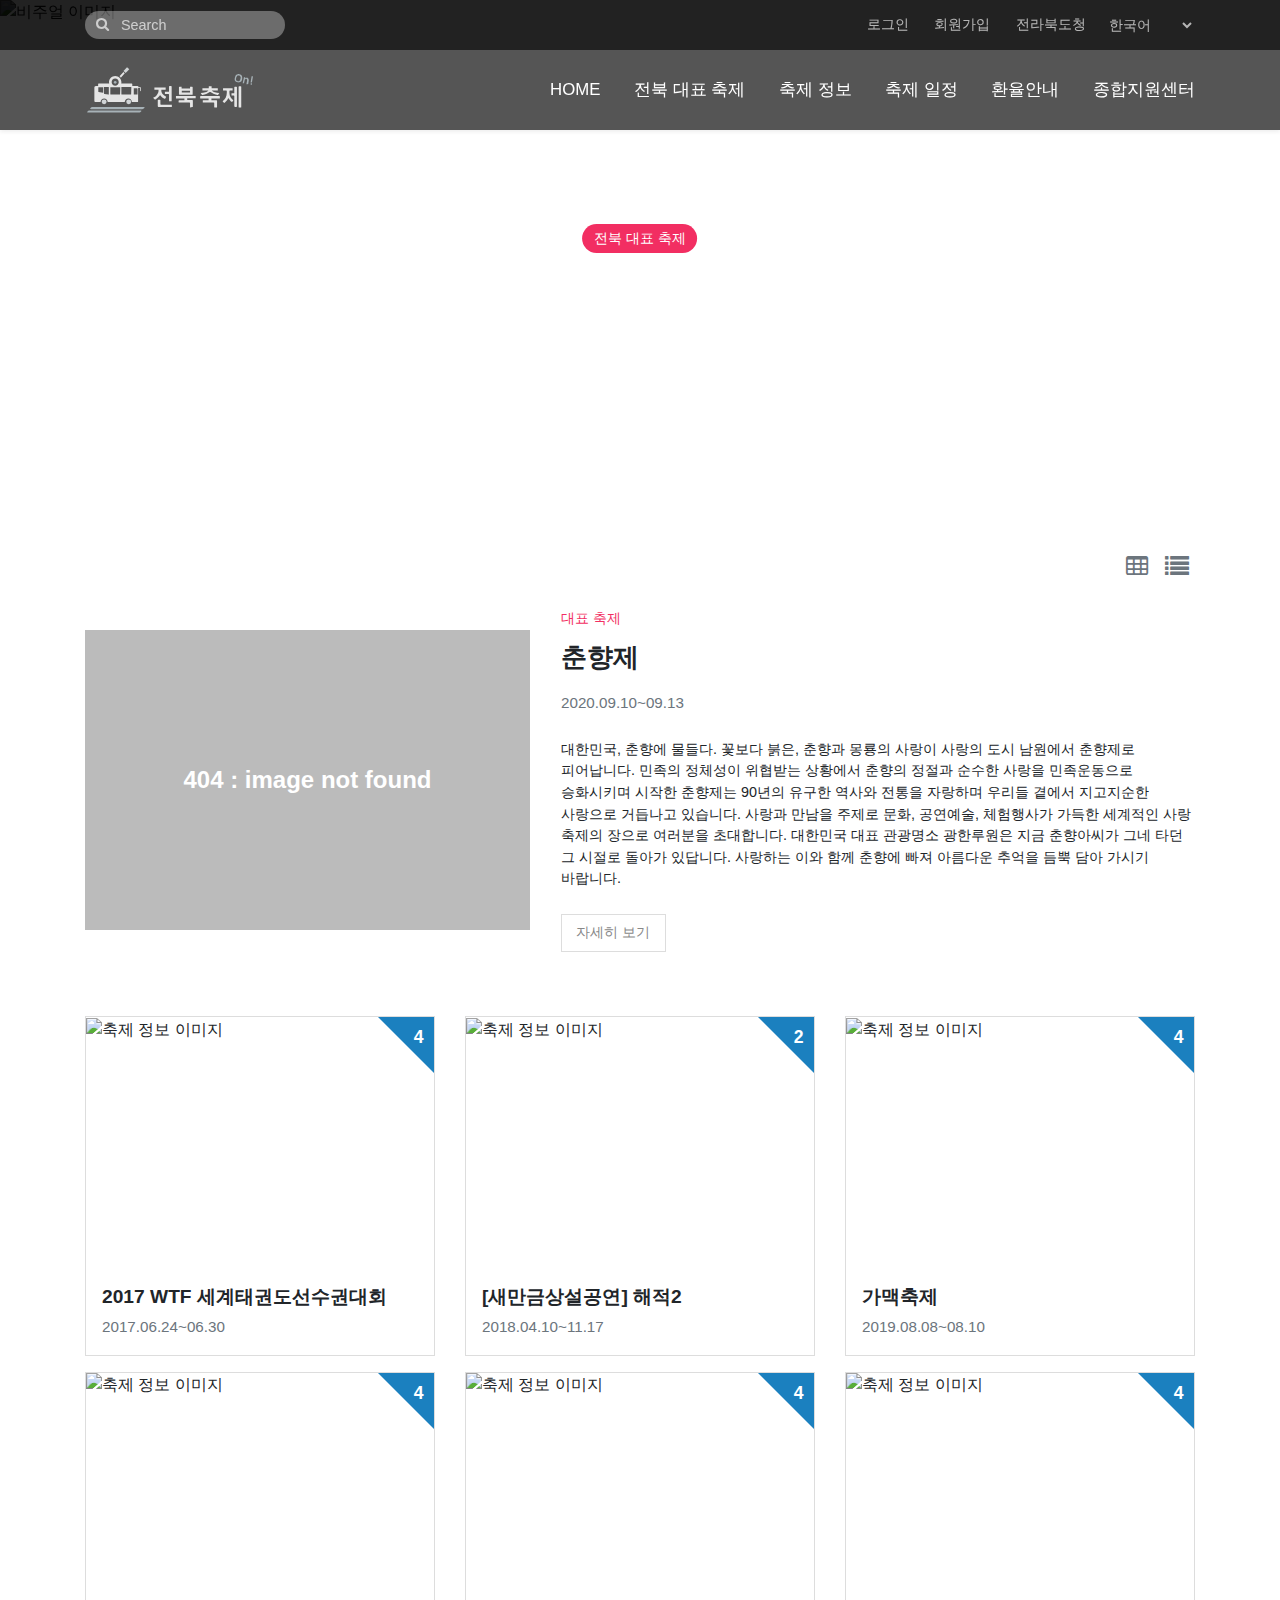
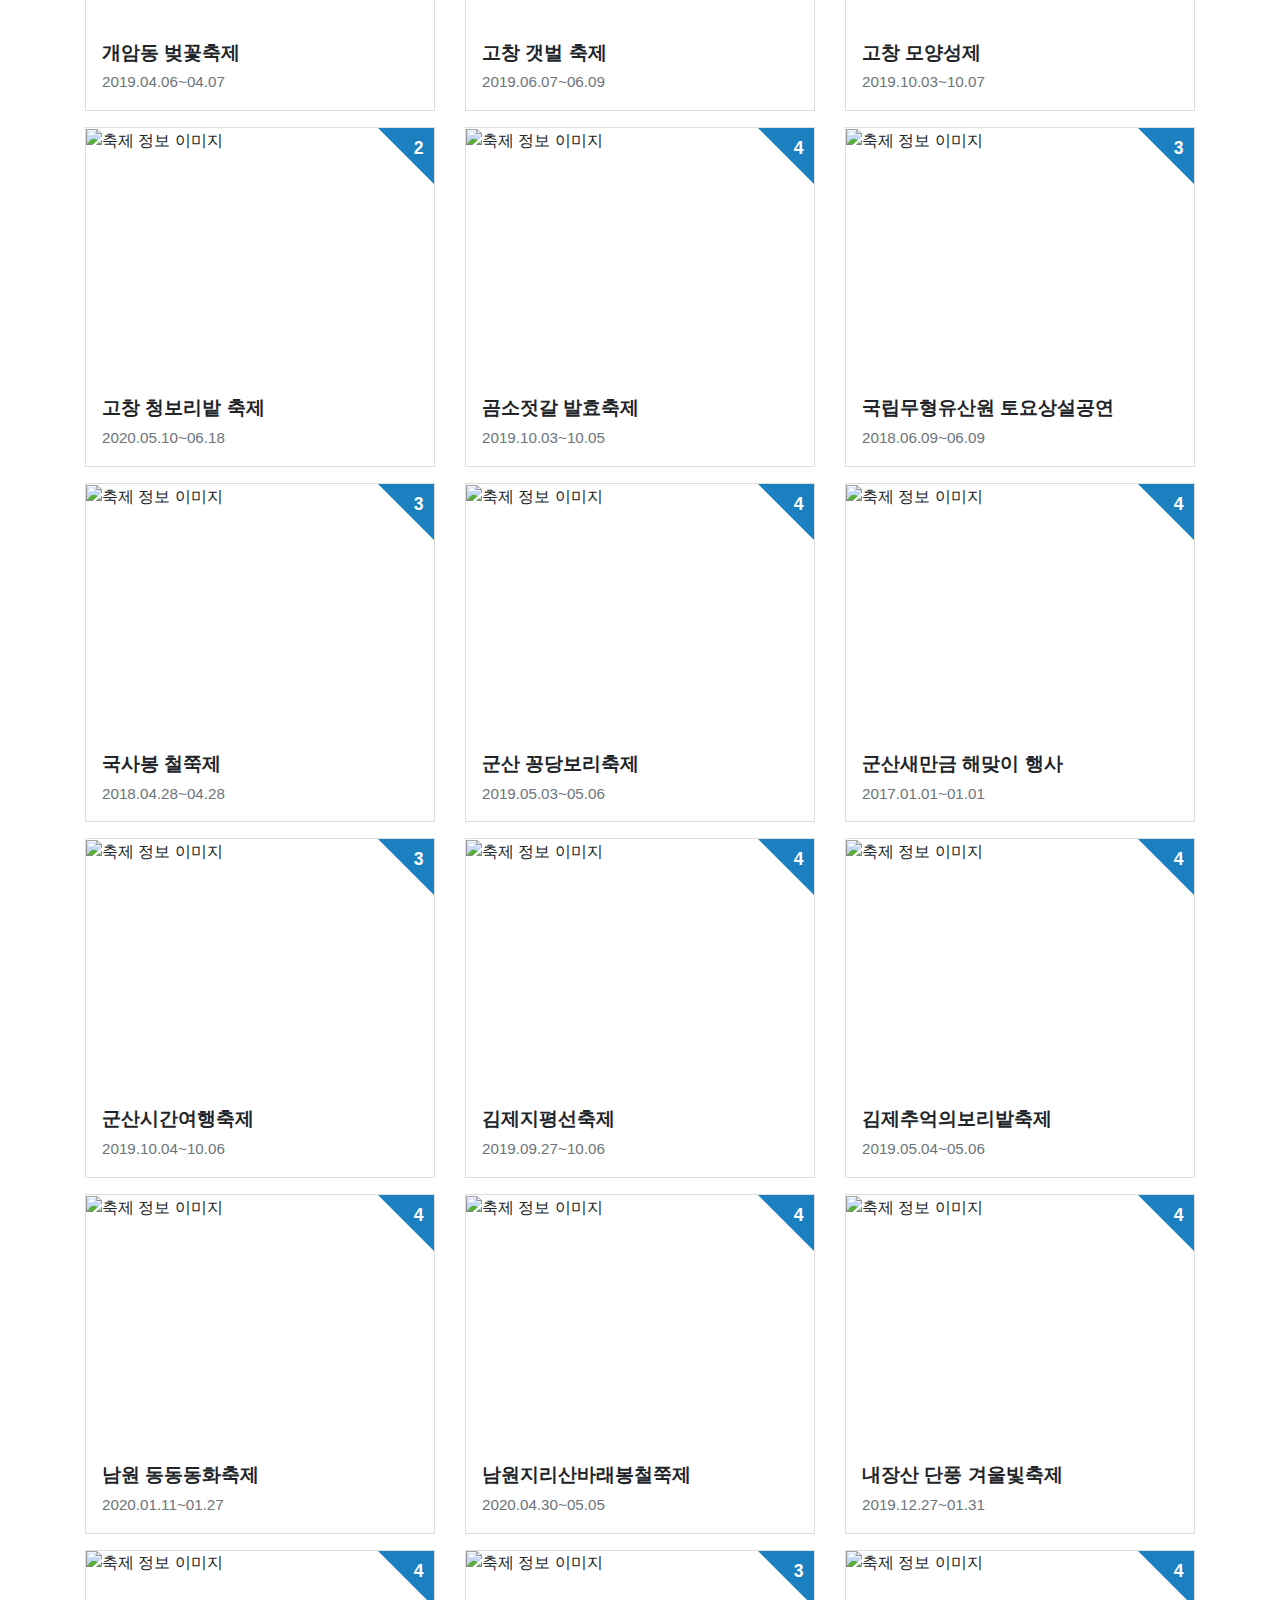
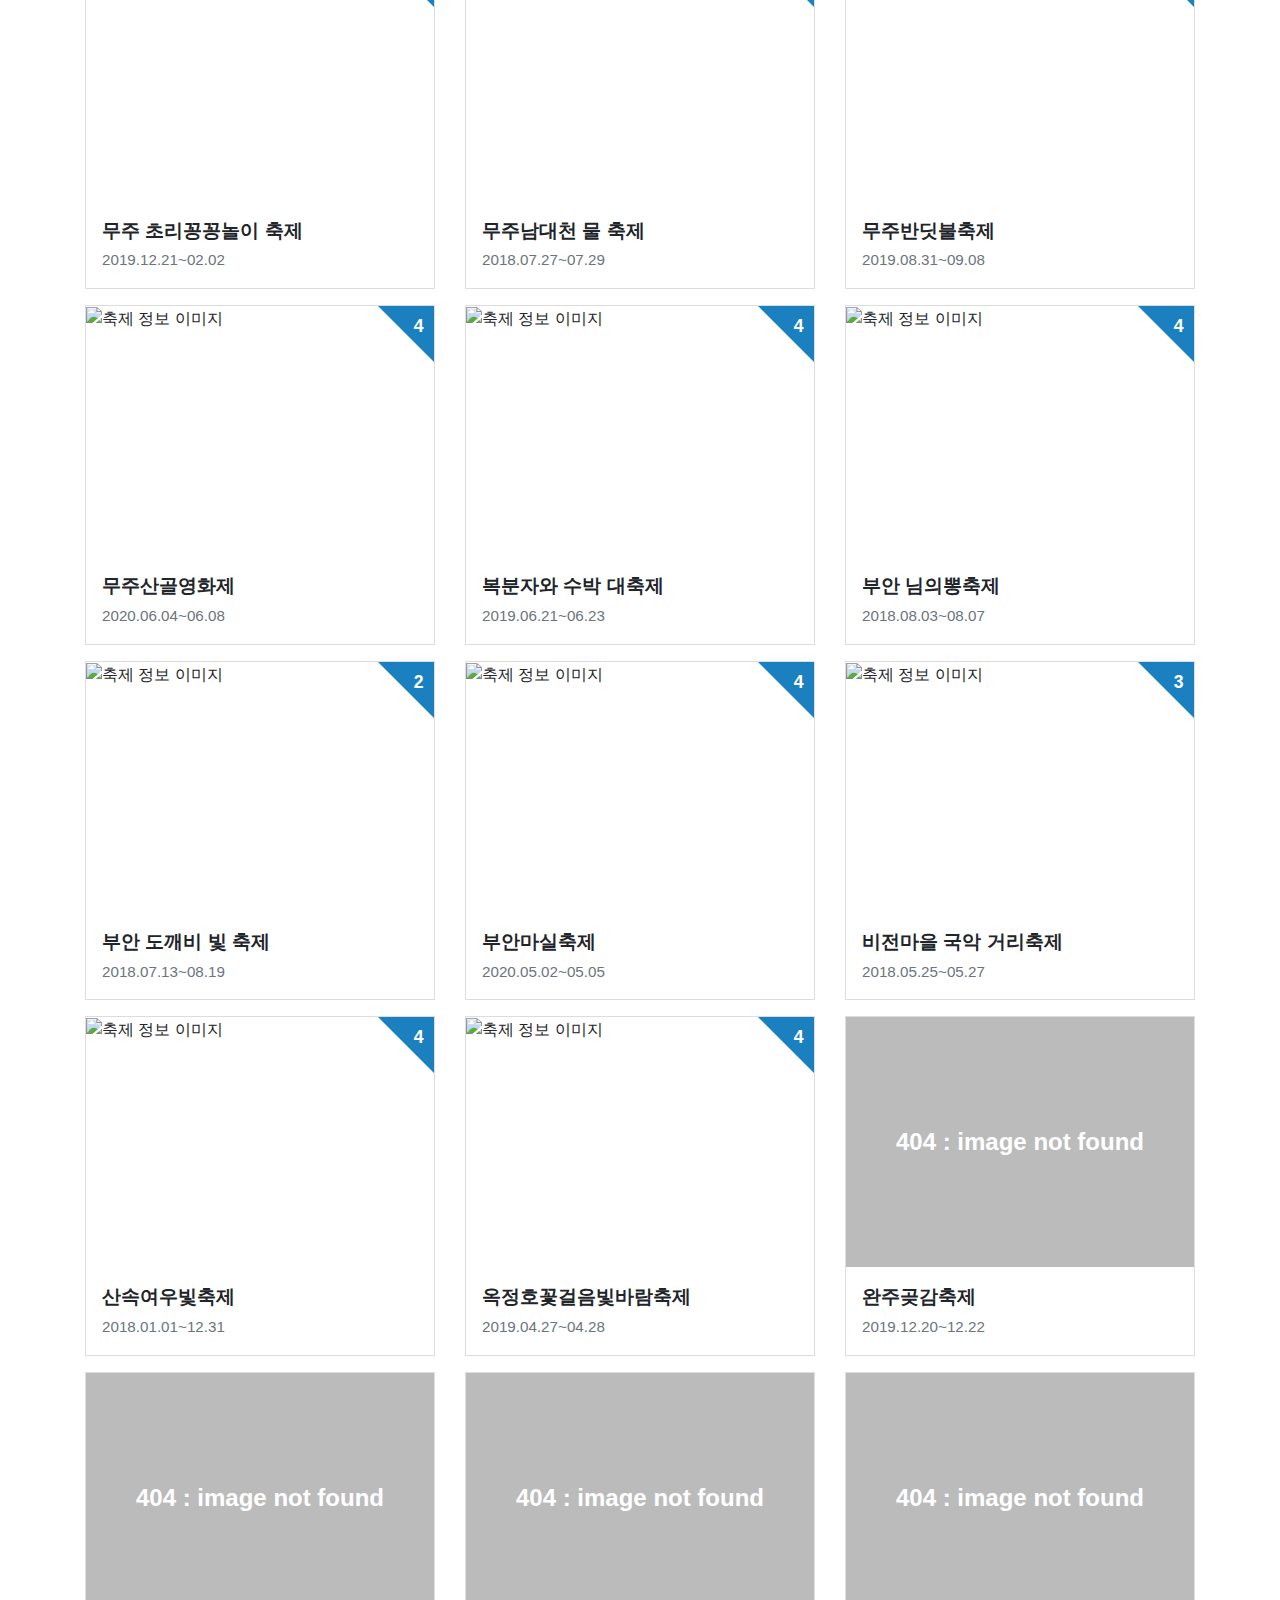
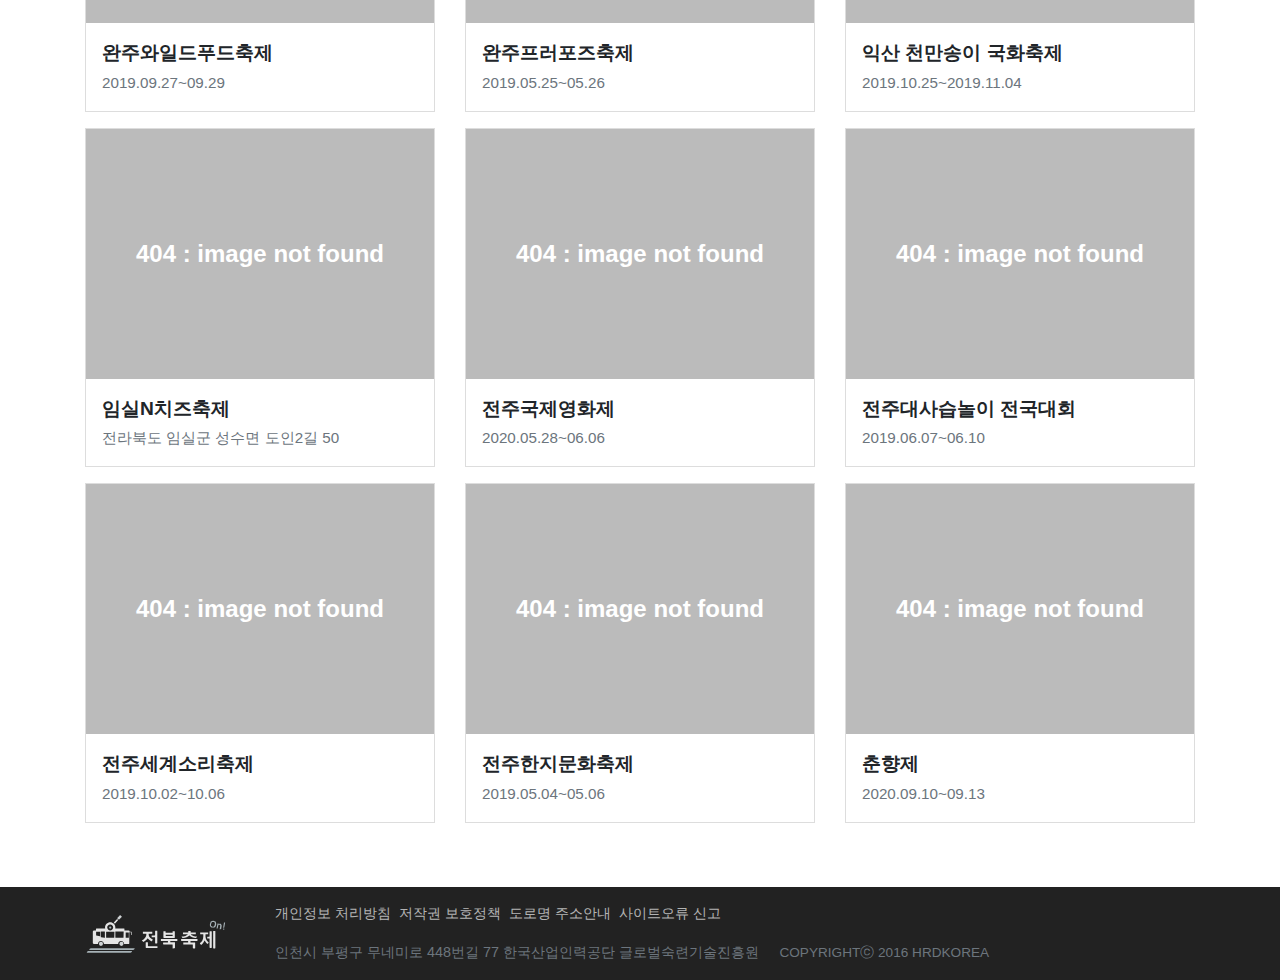
==== major-festival.html @ 11c2548b "initial commit (축제 정보 로드 완료)" ====
<!DOCTYPE html>
<html lang="en">
<head>
    <meta charset="UTF-8">
    <meta name="viewport" content="width=device-width, initial-scale=1.0">
    <title>전북 축제 On!</title>
    <script src="./js/jquery-3.5.0.min.js"></script>
    <link rel="stylesheet" href="./bootstrap-4.4.1-dist/bootstrap-4.4.1-dist/css/bootstrap.min.css">
    <script src="./bootstrap-4.4.1-dist/bootstrap-4.4.1-dist/js/bootstrap.min.js"></script>
    <link rel="stylesheet" href="./fontawesome/css/font-awesome.min.css">
    <link rel="stylesheet" href="./css/style.css">
</head>
<body>
    <!-- 헤더 영역 -->
    <input type="checkbox" id="open__search" hidden>
    <input type="checkbox" id="open__nav" hidden>
    <header class="header__container">
        <div class="header__top d-lg-block d-none">
            <div class="container d-between h-100">
                <!-- 검색 -->
                <div class="search d-lg-flex d-none">
                    <label for="search__input" class="icon">
                        <i class="fa fa-search"></i>
                    </label>
                    <input type="text" id="search__input" placeholder="Search">
                </div>
                <div class="header__other d-lg-flex d-none">
                    <!-- 유틸리티 -->
                    <nav class="header__utility">
                        <a href="#">로그인</a>
                        <a href="#">회원가입</a>
                        <a href="#">전라북도청</a>
                    </nav>
                    <!-- 언어 설정 -->
                    <select class="lang__select ml-3">
                        <option value="ko">한국어</option>
                        <option value="en">English</option>
                        <option value="ch">中文(简体)</option>
                    </select>
                </div>
            </div>  
        </div>
        <div class="header__bottom">
            <div class="container d-between h-100">
                <!-- 모바일 검색 -->
                <label for="open__search" class="icon__search--mobile text-white pb-2">
                    <i class="fa fa-search"></i>
                </label>
                <!-- 로고 -->
                <a href="./index.html">
                    <img src="./images/logo.svg" title="전북 축제 On!" alt="전북 축제 On!" height="48">
                </a>   
                <!-- 메뉴 네비게이션 -->
                <nav class="nav__menu d-lg-flex d-none">
                    <div class="menu__item"><a href="./index.html">HOME</a></div>
                    <div class="menu__item"><a href="./major-festival.html">전북 대표 축제</a></div>
                    <div class="menu__item"><a href="#">축제 정보</a></div>
                    <div class="menu__item"><a href="#">축제 일정</a></div>
                    <div class="menu__item"><a href="#">환율안내</a></div>
                    <div class="menu__item">
                        <a href="#">종합지원센터</a>
                        <div class="menu__list">
                            <a href="./sub.html">공지사항</a>
                            <a href="#">센터 소개</a>
                            <a href="#">관광정보 문의</a>
                            <a href="#">공공 데이터 개방</a>
                            <a href="#">찾아오시는 길</a>
                        </div>
                    </div>
                </nav>
                <!-- 모바일 메뉴 -->
                <label for="open__nav" class="icon__search--mobile text-white">
                    <span></span>
                    <span></span>
                    <span></span>
                </label>
            </div>
        </div>
        <div class="header__search d-lg-none">
            <div class="container d-flex h-100">
                <span class="icon__search">
                    <i class="fa fa-search"></i>
                </span>
                <input type="text" placeholder="Search">
                <label for="open__search">
                    <span></span>
                    <span></span>
                </label>
            </div>
        </div>
    </header>
    <aside class="aside--mobile">
        <div class="aside__other">
            <a href="#" class="btn--filled mr-1">로그인</a>
            <a href="#" class="btn--bordered mr-3">회원가입</a>
            <a href="#" class="mr-1">전라북도청</a>
            <select>
                <option value="ko">한국어</option>
                <option value="en">English</option>
                <option value="ch">中文(简体)</option>
            </select>
        </div>
        <nav class="aside__nav">
            <a href="./index.html">HOME</a>
            <a href="./major-festival.html">전북 대표 축제</a>
            <a href="#">축제 정보</a>
            <a href="#">축제 일정</a>
            <a href="#">환율안내</a>
            <a href="#">종합지원센터</a>
            <div class="aside__subnav">
                <a href="./sub.html">공지사항</a>
                <a href="#">센터 소개</a>
                <a href="#">관광정보 문의</a>
                <a href="#">공공 데이터 개방</a>
                <a href="#">찾아오시는 길</a>
            </div>
        </nav>
    </aside>
    <!-- /헤더 영역 -->

    <!-- 비주얼 영역 -->
    <div class="visual--sub">
        <div class="visual__image">
            <img src="./images/visual/1.jpg" alt="비주얼 이미지">
        </div>
        <div class="visual__text">
            <div class="text text-center mt-5">
                <span class="fx-n2">
                    <a href="#">전북 대표 축제</a></a>
                </span>
                <div class="fx-7 mb-3">MAJOR <strong>FESTIVAL</strong></div>
                <div class="text-white-muted">전북을 대표하는 각 지방의 축제들을 확인해 보세요</div>
            </div>
        </div>
    </div>
    <!-- /비주얼 영역 -->

    <div id="notice" class="container py-5">
        <!-- 형식 선택 영역 -->
        <div class="d-between mb-2">
            <div></div>
            <div class="d-flex text-muted">
                <a class="render__icon icon__album mr-1" data-type="album">
                    <i class="fa fa-table"></i>
                </a>
                <a class="render__icon icon__list" data-type="list">
                    <div class="fa fa-list"></div>
                </a>
            </div>
        </div>
        <!-- /형식 선택 영역 -->
        <!-- 공지사항 리스트 -->
        <div id="viewer"></div>
        <!-- /공지사항 리스트 -->
    </div>

    <script src="./js/major-festival.js"></script>

    <!-- 푸터 영역 -->
    <footer class="bg-black py-3">
        <div class="container text-center text-lg-left">
            <div class="row align-items-center">
                <div class="col-lg-2 mb-3 mb-lg-0">
                    <img src="./images/logo.svg" title="전북 축제 On!" alt="전북 축제 On!" height="40">
                </div>
                <div class="col-lg-10">
                    <div class="text-white-muted fx-n2 d-flex flex-wrap justify-content-center justify-content-lg-start">
                        <a href="#" class="mr-2">개인정보 처리방침</a>
                        <a href="#" class="mr-2">저작권 보호정책</a>
                        <a href="#" class="mr-2">도로명 주소안내</a>
                        <a href="#" class="mr-2">사이트오류 신고</a>
                    </div>
                    <div class="text-muted mt-3">
                        <span class="fx-n2">인천시 부평구 무네미로 448번길 77 한국산업인력공단 글로벌숙련기술진흥원</span>
                        <span class="fx-n3 ml-lg-3">COPYRIGHTⓒ 2016 HRDKOREA</span>
                    </div>
                </div>
            </div>
        </div>
    </footer>
    <!-- /푸터 영역 -->
</body>
</html>
---- css/style.css ----
@charset "UTF-8";

/**
 * 기본 구조 작성
 */

* {
    margin: 0;
    padding: 0;
    box-sizing: border-box;
    font-family: "맑은 고딕", sans-serif;
}
html, body { scroll-behavior: smooth; overflow-x: hidden; }
button, label, a { cursor: pointer; user-select: none; }
:focus, input, select, textarea { outline: none!important; }
ol, ul { list-style: none; }
a, a:hover { text-decoration: none; color: inherit; }
p { line-height: 1.8em; margin-bottom: 0; }

hr {
    width: 30px;
    height: 2px;
    background-color: #F22E62;
    margin: 2em auto;
}

.d-between { display: flex; justify-content: space-between; align-items: center; }
.fit-cover { object-fit: cover; width: 100%; height: 100%; }
.position-center { position: absolute; left: 50%; top: 50%; transform: translate(-50%, -50%); } 
.padding { padding-top: 6em; padding-bottom: 6em; }
.keep-all { word-break: keep-all; }
.pre-line { white-space: pre-line; }

.no-image {
    position: relative;
    width: 100%;
    height: 100%;
    display: flex;
    justify-content: center;
    align-items: center;
    background-color: #bbb;
}
.no-image::before {
    content: '404 : image not found ';
    font-size: 1.5em;
    font-weight: 900;
    color: #fff;
}

@media(max-width: 768px){
    .pre-line { white-space: normal; }
}

/*
 * 색상
 */ 

 .text-white-muted { color: #fffa; }
 .text-red { color: #F22E62; }
 .text-blue { color: #1B80BF; }
 .text-black { color: #333; }
 .text-muted { color: #777; }

 .bg-black { background-color: #222; }
 .bg-dark { background-color: #353742!important; }
 .bg-red { background-color: #F22E62; }
 .bg-blue { background-color: #1B80BF; }
 .bg-gray { background-color: #f7f7f7; }
 .bg-none { background-color: transparent; background-image: none; }

/*
 * 접두사 접미사
 */

[class*="icon__"] {
    width: 1.5em;
    height: 1.5em;
    position: relative;
    font-size: 1.5em;
    display: flex;
    justify-content: center;
    align-items: center;
    margin: 0;
}

@media(min-width:992px){
    [class*="--mobile"]{
        display: none;
    }
}


/*
 * 제목
 */
.title nav {
    font-size: 0.9em;
    background-color: #F22E62;
    color: #fff;
    padding: 0.5em 1em;
    display: inline-block;
    border-radius: 2em;
}

.title h1 {
    font-weight: 100;
    font-family: "Calibri";
    font-size: 3em;
}
.title h1 strong { font-weight: 600;  font-size: 0.9em; }

.title p {
    display: block;
    color: #555;
    font-size: 1em;
}

.sentence {
    white-space: pre-line;
    font-size: 2.5em;
    font-weight: 100;
    line-height: 1.5em;
    margin-bottom: 2.5em;
}
.sentence strong {
    font-weight: 600;
}

@media(max-width: 992px){
    .sentence {
        font-size: 2em;
    }   
}

/*
 * 데이터 리스트
 */ 

 .data__list {
    border-top: 2px solid #F22E62;
}

.list__row {
    display: flex;
    align-items: center;
    height: 100px;
    border-bottom: 1px solid #ddd;
}

.list__no {
    font-size: 1.7em;
    font-weight: 600;
    width: 100px;
    text-align: center;
    color: #F22E62;
    border-right: 1px solid #ddd;
}

.list__content {
    padding-left: 1.5em;
}

/*
 * 데이터 앨범
 */

 .album__top .image {
     height: 300px;
 }

 .album__top .image img {
     object-fit: cover;
     width: 100%; height: 100%;
 }

 .album__item { border: 1px solid #ddd; }

 .album__item .image {
     height: 250px;
     position: relative;
 }

 .album__item .image:not(:empty)::before {
    content: '';
    position: absolute;
    right: 0;
    top: 0;
    border-style: solid;
    border-width: 1.8em;
    border-color: #1B80BF #1B80BF transparent transparent;
 }

 .album__item .no {
     position: absolute;
     right: 0.6em;
     top: 0.4em;
     font-size: 1.1em;
     color: #fff;
     font-weight: 600;
 }


/*
 * 박스 디자인 
 */
 .box__row {
    display: flex;
    flex-wrap: wrap;
 }

 .box__image {
    flex: 0 0 50%;
    max-width: 50%;
    width: 100%;
    height: 380px;
    position: relative;
    cursor: pointer;
    transition: 0.5s;
 }
 .box__image::after {
    content: '';
    position: absolute;
    left: 0; top: 0;
    width: 100%; height: 100%;
    background-color: #F22E62aa;
    transition: 0.5s;
 }
 .box__image:nth-child(2n-1) { transform: translateX( calc(100% - 100px) ); }
 .box__image:nth-child(2n) { transform: translateX( calc(-100% + 100px) ); }
 .box__image:hover { transform: translateX(0); transition: 0.8s; }
 .box__image:hover::after { opacity: 0; transition: 0.8s; }

 .box__image > img {
    width: 100%;
    height: 100%;
    object-fit: cover;
 }

 .box__text {
    flex: 0 0 50%;
    max-width: 50%;
    width: 100%;
    padding: 2em 3em;
    background-color: #fff;
    position: relative;
    z-index: 1;
 }
 .box__text:nth-child(2n-1) { text-align: right; }

 .box__no {
    line-height: 1em;
    margin-bottom: 0.4em;
    font-size: 5em;
    font-weight: 100;
    font-family: "Segoe UI";
    letter-spacing: 0.05em;
 }

 .box__title {
    font-size: 1.8em;
    font-weight: 100;
    margin-bottom: 0.5em;
 }

 .box__description {
    color: #555;
    line-height: 1.8em;
    word-break: keep-all;
    height: calc(1.8em * 2);
    overflow: hidden;
    text-overflow: ellipsis;
    display: -webkit-box;
    -webkit-line-clamp: 2;
    -webkit-box-orient: vertical;
 }

 .box__other { margin-top: 2em;}

 /* 박스 디자인 모바일 */
 @media(max-width: 992px){
     .box__image {
         /* order: 1; */
         flex: 0 0 50px;
         max-width: 50px;
         transform: none!important;
         overflow: hidden;
     }

     .box__image img { transition: 0.4s; }

     .box__image:hover img {
        transform: scale(1.2);
     }

     .box__text {
        flex: 0 0 calc(100% - 50px);
        max-width: calc(100% - 50px);
     }

     .box__title {
         font-size: 1.5em;
     }
 }


/* 
 * 이미지 커버
 */
.cover__image {
    position: absolute; 
    left: 0; top: 0;
    width: 100%; height: 100%;
    z-index: -1;
}
.cover__image > [class^="cover__color"], 
.cover__image > img {
    position: absolute;
    left: 0; top: 0;
    width: 100%; height: 100%;
}
.cover__image > img { filter: grayscale(100%); }
.cover__image > .cover__color--red { background-color: #522125ec; }


 /*
  * 이미지 행렬
  */
.image__row {
    display: flex;
    flex-wrap: wrap;
    margin-left: -10px;
    margin-right: -10px;
}

.image__item {
    padding-left: 10px;
    padding-right: 10px;
    width: 300px;
    opacity: 0.6; transform: translate(0, 0);
    transition: 0.35s;
}
.image__item:hover { opacity: 1; transform: translate(-10px, -10px); }

.image__item > img {
    width: 100%;
    height: 200px;
    object-fit: cover;
}

.image__info {
    padding: 1em 0;
}

@media(max-width: 992px) {
    .image__item {
        width: 50%;
        padding-top: 1em;
        padding-bottom: 1em;
    }
    .image__item:hover { transform: none; }
}

@media(max-width: 768px) {
    .image__item {
        width: 100%;
    }
}


/*
* 버튼 디자인
*/ 
button, [class*="btn"] {
    border: none;
    padding: 0.5em 1em;
    font-size: 0.9em;
}

.btn--filled {
    background-color: #F22E62;
    color: #fff;
    transition: 0.4s;
}
.btn--filled:hover {
    background-color: #888;
    color: #fff;
}

.btn--bordered {
    border: 1px solid #F22E62;
    color: #F22E62;
    background-color: #F22E6200;
    transition: 0.4s;
}
.btn--bordered:hover {
    border-color: #888;
    color: #888;
}

.btn__dynamic--bordered { 
    position: relative; 
    border: 1px solid #ddd; 
    color: #888;
    background-color: transparent;
}
.btn__dynamic--bordered > span {
    display: block;
    background-color: #555;
    position: absolute;
    transition: 0.4s;
}

.btn__dynamic--bordered > span:nth-child(2n-1){ width: 0%; height: 1px; }
.btn__dynamic--bordered > span:nth-child(2n) { height: 0%; width: 1px; }

.btn__dynamic--bordered > span:nth-child(1){ left: -1px; top: -1px; }
.btn__dynamic--bordered > span:nth-child(2){ right: -1px; top: -1px; }
.btn__dynamic--bordered > span:nth-child(3){ right: -1px; bottom: -1px; }
.btn__dynamic--bordered > span:nth-child(4){ left: -1px; bottom: -1px; }

.btn__dynamic--bordered:hover { color: #F22E62; }
.btn__dynamic--bordered:hover > span { background-color: #F22E62; }
.btn__dynamic--bordered:hover > span:nth-child(2n-1){ width: 100%; height: 1px; }
.btn__dynamic--bordered:hover > span:nth-child(2n) { height: 100%; width: 1px; }


.btn--underline {
    position: relative;
    background-color: transparent;
    border-bottom: 1px solid #F22E62;
    color: #F22E62;
    transition: 0.35s;
}
.btn--underline::before {
    content: '';
    position: absolute;
    left: 0; bottom: 0;
    height: 0; width: 100%;
    background-color: #fff;
    transition: 0.35s;
    z-index: -1;
}
.btn--underline:hover {
    color: #70162e!important;  
}
.btn--underline:hover::before {
    height: 100%;
}

/*
 * 텍스트 크기
 */

.fx-n3 { font-size: 0.85em; }
.fx-n2 { font-size: 0.9em; }
.fx-n1 { font-size: 0.95em; }

.fx-1 { font-size: 1em; }
.fx-2 { font-size: 1.2em; }
.fx-3 { font-size: 1.4em; }
.fx-4 { font-size: 1.6em; }
.fx-5 { font-size: 1.8em; }
.fx-6 { font-size: 2em; }
.fx-7 { font-size: 3em; }
.fx-8 { font-size: 4em; }

/* 
 * 헤더 영역 
 */

.header__container {
    position: fixed;
    left: 0; top: 0;
    width: 100%;
    box-shadow: 0 2px 4px #0001;
    z-index: 1030;
}

.header__top {
    background-color: #000d;
    height: 50px;
    font-size: 0.9em;
    color: #fff;
}

.header__bottom {
    height: 80px;
    background-color: #000a;
}

/* 기타 도구 */

.header__other {
    display: flex;
    align-items: center;
}

.lang__select {
    background-color: transparent;
    border: none;
    color: #fffa;
    padding: 0.25em;
}
.lang__select > option {
    color: #333333;
}

.search {
    width: 200px;
    height: 2em;
    border-radius: 1em;
    padding: 0 0.5em;
    background-color: #fff5;
    display: flex;
    align-items: center;
}

.search > .icon {
    width: 1.5em;
    height: 1.5em;
    text-align: center;
    line-height: 2em;
    color: #fffa;
}
.search > input {
    background-color: transparent;
    border: none;
    width: calc(100% - 1.5em);
    height: 100%;
    padding: 0 0.5em;
    line-height: 2em;
    color: #fffa;
}
.search > input::placeholder {
    color: #fffa;
}


/* 유틸리티 */
.header__utility > a { color: #fffa; margin-left: 1.5em; }
.header__utility > a:hover { color: #fff; }

/* 메뉴 네비게이션 */
.nav__menu {
    display: flex;
    align-items: center;
    height: 80px;
    line-height: 80px;
}

.nav__menu > .menu__item {
    position: relative;
    margin-left: 2em;
    font-size: 1.05em;
    height: 100%;
    cursor: pointer;
}
.nav__menu > .menu__item > a { color: #fff; transition: 0.4s; }
.nav__menu > .menu__item:hover > a { color: #F22E62; }

.menu__list {
    position: absolute;
    left: 50%; top: 100%;
    transform: translateX(-50%);
    width: 150px;
    text-align: center;
    display: flex;
    flex-direction: column;
    line-height: 2em;    
    opacity: 0;
    pointer-events: none;
    transition: 0.4s;
}

.menu__list > a {
    background-color: #000a;
    font-size: 0.9em;
    padding: 0.25em 0.8em;
    color: #fffa;
}
.menu__list > a:first-child { border-top: 2px solid #F22E62; }
.menu__list > a:hover { color: #fff; }

.nav__menu > .menu__item:hover > .menu__list {
    opacity: 1;
    padding-top: 1em;
    pointer-events: all;
}

.icon__search--mobile { position: relative }
.icon__search--mobile > span {
    display: block;
    position: absolute;
    right: 0;
    height: 1px;
    background-color: #fff;
}
.icon__search--mobile > span:nth-child(1) { top: 0.35em; width: 1.2em; }
.icon__search--mobile > span:nth-child(2) { top: 0.75em; width: 0.8em; }
.icon__search--mobile > span:nth-child(3) { top: 1.15em; width: 1em; }


@media(max-width: 992px){
    .header__bottom {
        background-color: #000d;
    }

    .header__search {
        display: none;
        background-color: #000b;
        height: 4em;
    }
    
    .header__search .icon__search {
        font-size: 1em;
        width: 2em;
        height: 4em;
        color: #fffa;
    }
    .header__search input {
        width: calc(100% - 4em);
        height: 100%;
        background-color: transparent;
        border: none;
        font-size: 0.9em;
        color: #fffa;
        padding-left: 1em;
    }
    .header__search label {
        position: relative;
        width: 2em;
        height: 4em;
    }
    .header__search label span {
        display: block;
        position: absolute;
        left: 0.2em;
        top: 2em;
        width: 1.6em;
        height: 1px;
        background-color: #fffa;
    }
    .header__search label span:nth-child(1) { transform: rotate(45deg); }
    .header__search label span:nth-child(2) { transform: rotate(-45deg); }

    #open__search:checked ~ header .header__search { display: block; }


    .aside--mobile {
        position: fixed;
        right: 0; top: 0;
        height: 100%;
        max-width: 400px;
        width: 100%;
        background-color: #fff;
        box-shadow: 1px 0 5px 3px #0002;
        padding-top: 80px;
        z-index: 1000;
        margin-right: -400px;
        transition: 0.4s;
    }

    .aside__other {
        padding: 1em;
    }

    .aside__other > * {
        font-size: 0.9em;
    }

    .aside__other > select { border: none; }

    .aside__nav { padding-left: 1.5em; }
    .aside__nav > a {
        display: block;
        padding: 0.8em 0;
        font-size: 1.1em;
    }
    .aside__subnav { margin-left: 0.5em; }
    .aside__subnav > a {
        display: block;
        padding: 0.5em 0;
        color: #888;
    }

    #open__nav:checked ~ .aside--mobile {
        margin-right: 0;
    }
}



/* 
 * 비주얼 영역 
 */

.visual {
    position: relative;
    overflow: hidden;
    height: calc(100vh - 2em);
}
.visual--sub {
    position: relative;
    overflow: hidden;
    height: 500px;
}

/* 비주얼 이미지 */

.visual__image > img {
    position: absolute;
    left: 0; top: 0;
    width: 100%; height: 100%;
    object-fit: cover;
    filter: brightness(50%);
}

/* 비주얼 텍스트 */

.visual__text .text {
    position: absolute;
    left: 50%;
    top: 50%;
    transform: translate(-50%, -50%);
    color:#fff;
    user-select: none;
}

.visual__text .text span {
    display: inline-block;
    background-color: #F22E62;
    padding: 0.25em 0.8em;
    border-radius: 1em;
    margin-bottom: 0.5em;
}
.visual__text .text p {
    white-space: pre-line;
    font-size: 2.7em;
    line-height: 1.7em;
    text-shadow: 0 2px 4px #000a;
    font-weight: 100;
}
.visual__text .text p strong {
    font-weight: 600;
}

/* 비주얼 스크롤 */

.visual__scroll {
    position: absolute;
    left: 50%;
    bottom: 5em;
    transform: translateX(-50%);
}

.visual__scroll > * {
    position: absolute; left: 50%; top: 0;
    width: 1em;
    margin-left: -0.5em;
    color: #fff;
    z-index: 100;
    animation: down 1.5s infinite;
}

.visual__scroll > :nth-child(1){ animation-delay: -0.5s; }
.visual__scroll > :nth-child(2){ animation-delay: -1.0s; }
.visual__scroll > :nth-child(3){ animation-delay: -1.5s; }

@keyframes down {
    from { transform: translateY(-0.5em); opacity: 1; }
    to { transform: translateY(0.5em); opacity: 0; }
}

/* 비주얼 애니메이션 */

@keyframes changeImage {
    0%      { opacity: 0; }
    25%     { opacity: 0; }

    33.33%  { opacity: 1; }
    58.33%  { opacity: 1; }

    66.66%  { opacity: 0; }
    100%    { opacity: 0; }
}

.visual .visual__image img {  animation: changeImage 12s infinite; }
.visual .visual__image img:nth-child(1) { animation-delay: -4s; }
.visual .visual__image img:nth-child(3) { animation-delay: -8s; }

@keyframes changeText {
    0%      { opacity: 0; margin-top: -100px; }
    25%     { opacity: 0; margin-top: -100px; }

    33.33%  { opacity: 1; margin-top: 0px; }
    58.33%  { opacity: 1; margin-top: 0px; }

    66.66%  { opacity: 0; margin-top: 100px; }
    100%    { opacity: 0; margin-top: 100px; }
}

.visual .visual__text .text { animation: changeText 12s infinite; }
.visual .visual__text .text:nth-child(1) { animation-delay: -4s; }
.visual .visual__text .text:nth-child(3) { animation-delay: -8s; }

/* 비주얼 영역 모바일 */

@media(max-width: 992px) {
    .visual {
        height: 700px;
    }

    .visual__text .text p {
        word-break: keep-all;
        font-size: 1.8em;
    }
}

@media(max-width: 768px) {
    .visual__text {
        text-align: center;
    }
    .visual__text .text p {
        white-space: normal;
    }
}

/* 축제 가이드 */
.link__item {
    padding: 0.25em 0;
    display: flex;
    align-items: center;
    cursor: pointer;
    color: transparent;
    background-clip: text;
    -webkit-background-clip: text;
    background-position-x: 100%;
    background-size: 200% 100%;
    background-image: linear-gradient(90deg, #F22E62 0%, #F22E62 45%, #eee 55%, #eee 100%);
    transition: background-position-x 0.5s;
}

.link__icon {
    position: relative;
    width: 3em; height: 3em; 
}
.link__icon i { 
    position: absolute; 
    left: 50%; top: 50%; 
    transform: translate(-50%, -50%);
}

.link__icon i:first-child { 
    font-size: 3em;
    color: transparent;
    background-clip: text;
    -webkit-background-clip: text;
    background-position-x: 100%;
    background-size: 300% 100%;
    background-image: linear-gradient(90deg, #F22E62 0%, #F22E62 45%, #eee 55%, #eee 100%);
    transition: background-position-x 0.5s;
    transition-delay: 0.1s;
}
.link__icon i:last-child { color: #353742!important; font-size: 1.5em; }

.link__name {
    width: calc(100% - 2em);
    padding-left: 0.7em;
}

.link__item:hover { background-position-x: 0%; transition-delay: 0.1s; }
.link__item:hover i:first-child { background-position-x: 0%; transition-delay: 0s; }


/* /축제 가이드 */


/* 최근 게시물 */
.tab__select { 
    padding: 0 1em;
    text-align: center; 
}

#tab__notice:checked ~ .tab__select [for="tab__notice"],
#tab__news:checked ~ .tab__select [for="tab__news"] { color: #F22E62; }

#tab__notice:checked ~ .tab__select [for="tab__notice"] > span,
#tab__news:checked ~ .tab__select [for="tab__news"] > span { background-color: #F22E62; }

#tab__notice:checked ~ .tab__select [for="tab__notice"] > span:nth-child(2n-1),
#tab__news:checked ~ .tab__select [for="tab__news"] > span:nth-child(2n-1){ width: 100%; height: 1px; }

#tab__notice:checked ~ .tab__select [for="tab__notice"] > span:nth-child(2n),
#tab__news:checked ~ .tab__select [for="tab__news"] > span:nth-child(2n) { height: 100%; width: 1px; }


.tab__content {
    position: relative;
    border-top: 2px solid #F22E62;
    min-height: 500px;
}

.tab__content > .content {
    position: absolute;
    width: 100%; left: 0;
}

.news__row {
    display: flex;
    align-items: center;
    height: 100px;
    border-bottom: 1px solid #ddd;
    user-select: none;
    cursor: pointer;
    transition: 1s;
}
.news__row:nth-child(1) { transition-delay: calc(0.15s * 1 - 0.15s); }
.news__row:nth-child(2) { transition-delay: calc(0.15s * 2 - 0.15s); }
.news__row:nth-child(3) { transition-delay: calc(0.15s * 3 - 0.15s); }
.news__row:nth-child(4) { transition-delay: calc(0.15s * 4 - 0.15s); }
.news__row:nth-child(5) { transition-delay: calc(0.15s * 5 - 0.15s); }

#tab__notice:checked ~ .tab__content .news { pointer-events: none; }
#tab__notice:checked ~ .tab__content .news .news__row { transform: translateX(200px); opacity: 0; }

#tab__news:checked ~ .tab__content .notice { pointer-events: none; }
#tab__news:checked ~ .tab__content .notice .news__row { transform: translateX(-200px); opacity: 0; }

.news__row > * { transition: 0.35s; }
.news__row:hover > * { transform: translateX(40px); }

.news__date {
    max-width: 150px;
    flex: 0 0 150px;
    width: 100%;
    text-align: center;
}

.news__date > strong {
    display: block;
    font-size: 1.4em;
    letter-spacing: 0.03em;
    color: #F22E62;
}
.news__date > span {
    margin-top: 0.5em;
    display: block;
    font-size: 0.8em;
    color: #555;
    word-spacing: -0.1em;
}
.news__title {
    font-size: 1.1em;
    padding-left: 1.5em;
    font-weight: 600;
    white-space: nowrap;
    overflow: hidden;
    text-overflow: ellipsis;
}

/* /최근 게시물 */




/* 공지사항 페이지 */
.notice__search {
    width: 100%;
    box-shadow: 0 2px 5px #0003;
    display: flex;
    overflow: hidden;
    transition: 0.35s;
}
.notice__search::before {
    content: '\f002';
    font-family: "Fontawesome", sans-serif;
    display: inline-block;
    text-align: center;
    line-height: 4rem;
    flex: 0 0 4rem;
    width: 4rem;
    height: 4rem;
    color: #aaa;
    transition: 0.3s;
}
.notice__search:focus-within::before  { color: #F22E62; }

.notice__search input {
    flex: 0 0 calc(100% - 4rem);
    max-width: calc(100% - 4rem);
    height: 4rem;
    border: none;
}

/* /공지사항 페이지 */
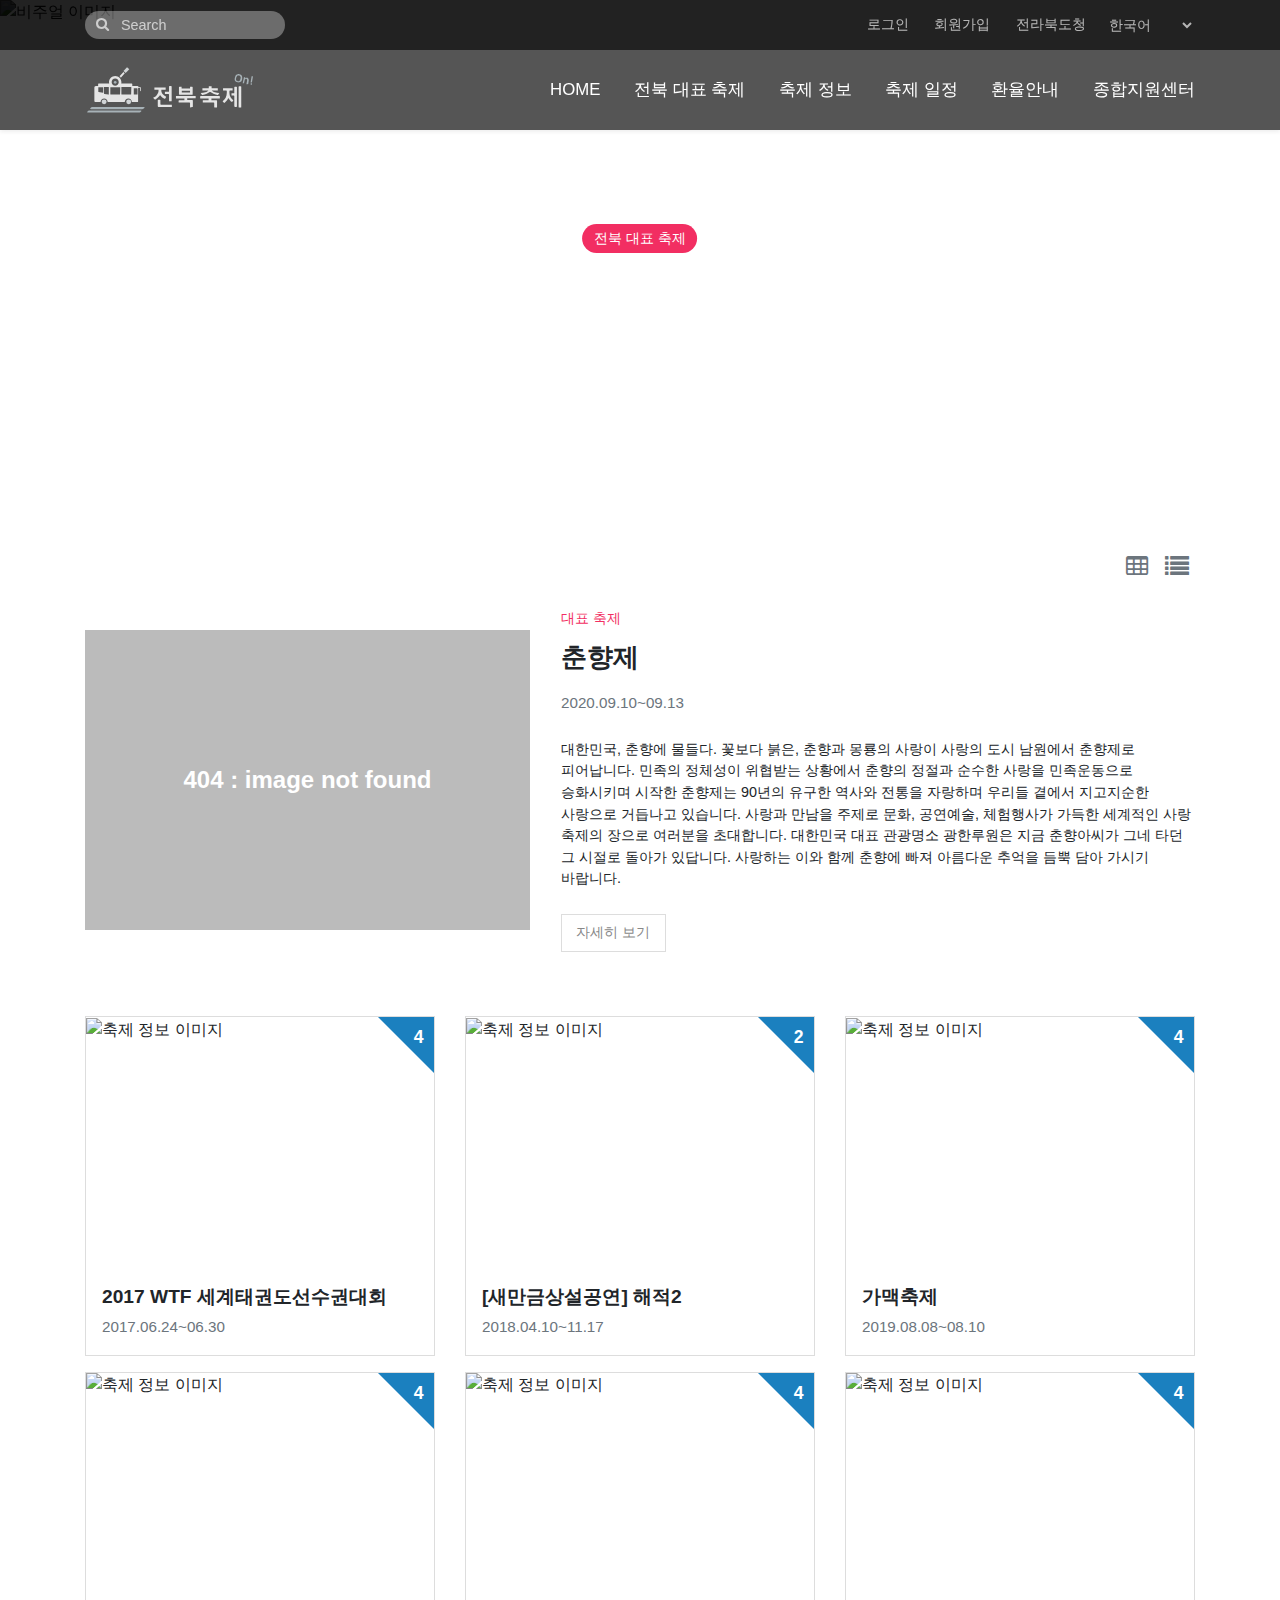
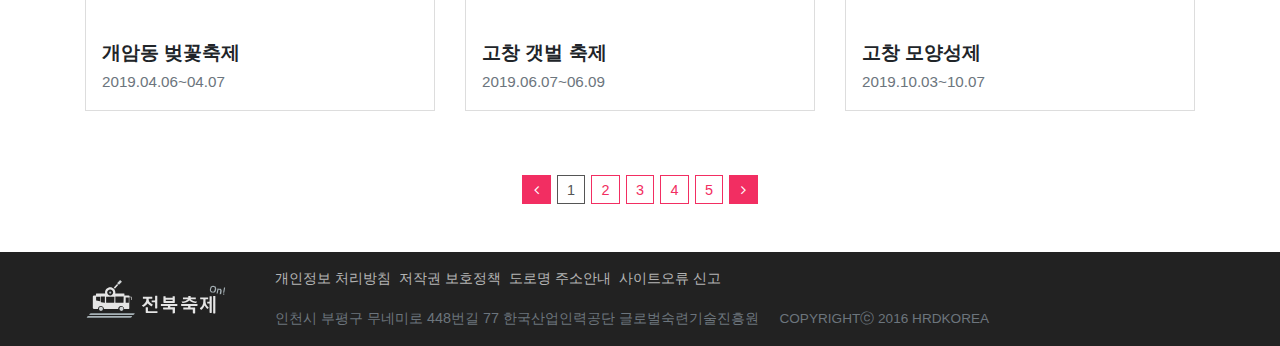
==== commit 6eb297f5: "페이지네이션 추가" ====
--- a/major-festival.html
+++ b/major-festival.html
@@ -135,7 +135,7 @@
     </div>
     <!-- /비주얼 영역 -->
 
-    <div id="notice" class="container py-5">
+    <div class="container py-5">
         <!-- 형식 선택 영역 -->
         <div class="d-between mb-2">
             <div></div>
@@ -152,6 +152,10 @@
         <!-- 공지사항 리스트 -->
         <div id="viewer"></div>
         <!-- /공지사항 리스트 -->
+        <!-- 페이지네이션 -->
+        <div class="pagination mt-5">
+        </div>
+        <!-- /페이지네이션 -->
     </div>
 
     <script src="./js/major-festival.js"></script>
--- a/css/style.css
+++ b/css/style.css
@@ -364,6 +364,36 @@
     .image__item {
         width: 100%;
     }
+}
+
+/* 페이지네이션 */
+.pagination {
+    margin: 0 auto;
+    display: flex;
+    justify-content: center;
+    align-items: center;
+}
+
+.pagination > a {
+    border: 1px solid #F22E62;
+    color: #F22E62;
+    width: 2em;
+    height: 2em;
+    text-align: center;
+    line-height: 2em;
+    font-size: 0.9em;
+    margin: 0 0.2em;
+}
+.pagination > a.active,
+.pagination > a:not(:first-child):not(:last-child):hover {
+    color: #555;
+    border-color: #555;
+}
+
+.pagination > a:first-child,
+.pagination > a:last-child {
+    background-color: #F22E62;
+    color: #fff;
 }
 
 
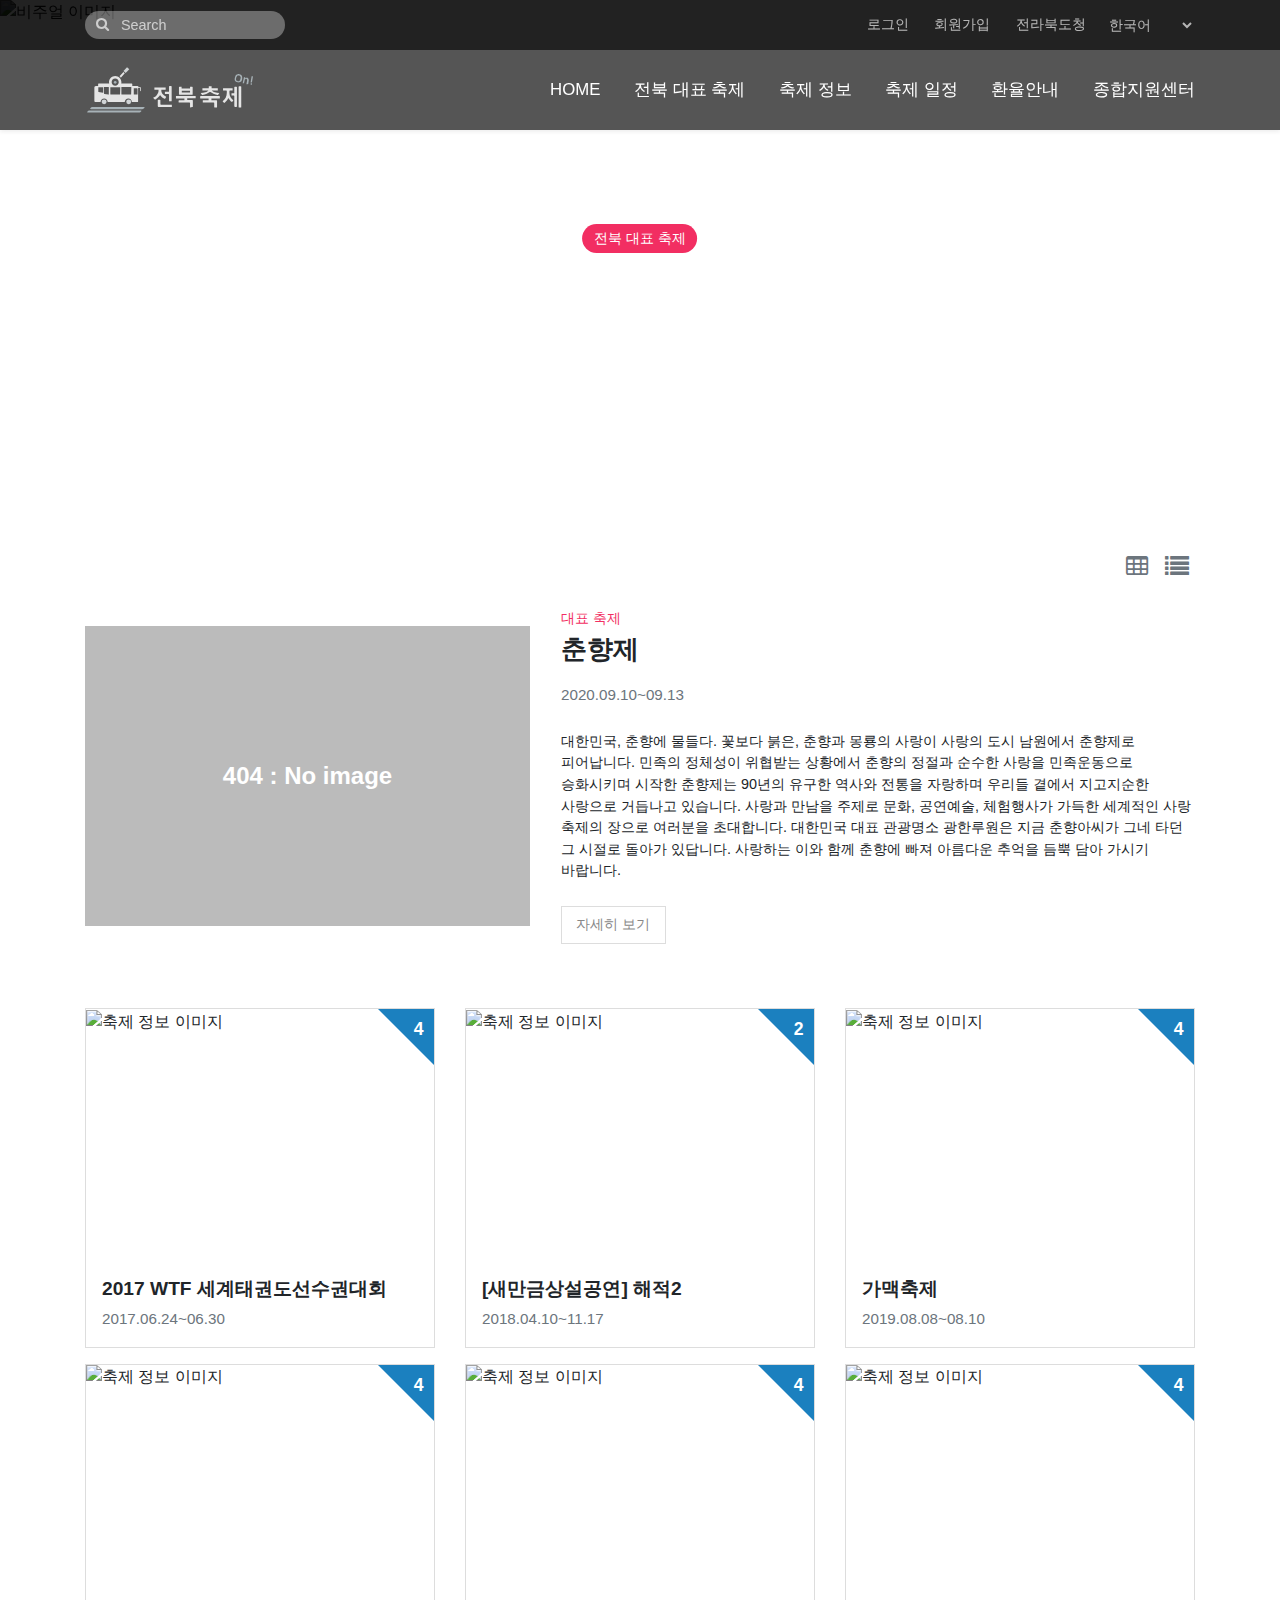
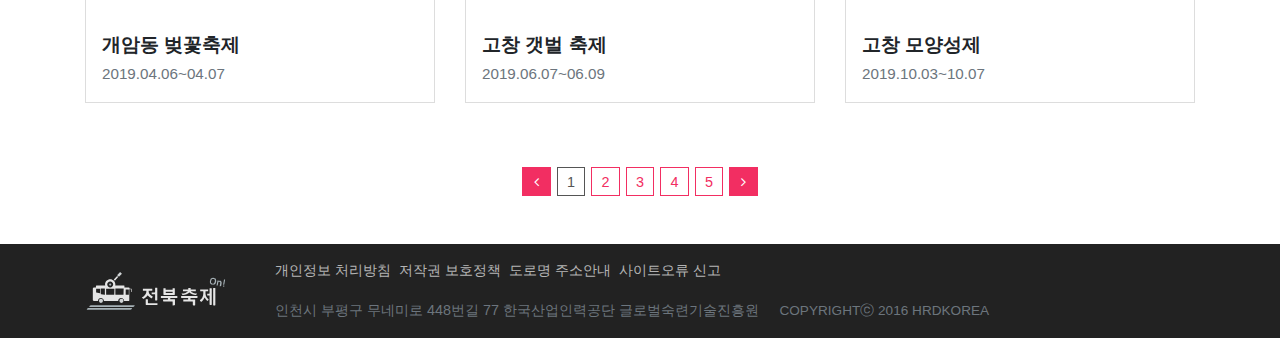
==== commit 5c538105: "모달 클릭 시 데이터 교체" ====
--- a/major-festival.html
+++ b/major-festival.html
@@ -158,6 +158,66 @@
         <!-- /페이지네이션 -->
     </div>
 
+    <div id="view-modal" class="modal fade">
+        <div class="modal-dialog modal-lg">
+            <div class="modal-content">
+                <div class="modal-header d-between">
+                    <div>
+                        <div class="fx-3 font-weight-bold">축제 상세 정보</div>
+                    </div>
+                    <div>
+                        <a class="icon__close" data-dismiss="modal">
+                            <i class="fa fa-times"></i>
+                        </a>
+                    </div>
+                </div>
+                <div class="modal-body px-5 pb-4">
+                    <div class="album__top">
+                        <div class="row align-items-center">
+                            <div class="col-lg-5">
+                                <div class="image" style="height: 200px">
+                                    <img src="./xml/festivalImages/001_10001/10001_1.jpg" title="축제 이미지" alt="축제 이미지">
+                                </div>
+                            </div>
+                            <div class="col-lg-7 p-3">
+                                <div class="nm fx-2 font-weight-bold">남원지리산바래봉철축제</div>
+                                <div class="cn fx-n2 text-muted mt-2 keep-all">남원시 운봉읍 가축유전자 시험장 뒷편 바래봉 자락에는 해마다 4월말에서 5월 중순경까지 철쭉이 장관을 이루는데 마치 진홍물감을 풀어 놓은 듯 착각에 빠질 정도로 환상적이다.</div>
+                                <div class="mt-4">
+                                    <div class="mb-2">
+                                        <span class="mr-2 fx-n2 text-muted">지역</span>
+                                        <span class="area fx-n1">남원</span>
+                                    </div>
+                                    <div class="mb-2">
+                                        <span class="mr-2 fx-n2 text-muted">장소</span>
+                                        <span class="location fx-n1">전라북도 남원시 운봉읍 바래봉실214</span>
+                                    </div>
+                                    <div class="mb-2">
+                                        <span class="mr-2 fx-n2 text-muted">기간</span>
+                                        <span class="dt fx-n1">2020.04.30~05.05</span>
+                                    </div>
+                                </div>
+                            </div>
+                        </div>
+                    </div>
+                    <div class="slide__area mt-4" data-sno="1">
+                        <div class="slide__image">
+                            <img class="active" src="./xml/festivalImages/001_10001/10001_1.jpg" title="축제 이미지" alt="축제 이미지">
+                            <img src="./xml/festivalImages/001_10001/10001_2.jpg" title="축제 이미지" alt="축제 이미지">
+                            <img src="./xml/festivalImages/001_10001/10001_3.jpg" title="축제 이미지" alt="축제 이미지">
+                        </div>
+                        <div class="slide__control my-4">
+                            <button class="slide__arrow"><i class="fa fa-angle-left"></i></button>
+                            <button class="slide__no active" data-no="1"><i class="fa fa-circle"></i></button>
+                            <button class="slide__no" data-no="2"><i class="fa fa-circle"></i></button>
+                            <button class="slide__no" data-no="3"><i class="fa fa-circle"></i></button>
+                            <button class="slide__arrow"><i class="fa fa-angle-right"></i></button>
+                        </div>
+                    </div>
+                </div>
+            </div>
+        </div>
+    </div>
+
     <script src="./js/major-festival.js"></script>
 
     <!-- 푸터 영역 -->
--- a/css/style.css
+++ b/css/style.css
@@ -41,7 +41,7 @@
     background-color: #bbb;
 }
 .no-image::before {
-    content: '404 : image not found ';
+    content: '404 : No image ';
     font-size: 1.5em;
     font-weight: 900;
     color: #fff;
@@ -1025,3 +1025,37 @@
 /* /공지사항 페이지 */
 
 
+/* 대표 축제 페이지 */
+.slide__image {
+    height: 400px;
+    overflow: hidden;
+    position: relative;
+}
+.slide__image > img {
+    position: absolute;
+    left: 50%; top: 50%;
+    transform: translate(-50%, -50%);
+    max-width: 100%; max-height: 100%;
+    object-fit: cover;
+    transition: 0.35s;
+}
+
+.slide__image > img.hidden__left, 
+.slide__image > img.hidden__right { opacity: 0; pointer-events: none; }
+.slide__image > img.hidden__left { margin-left: -200px; }
+.slide__image > img.hidden__right { margin-left: 200px; }
+
+.slide__control {
+    display: flex;
+    justify-content: center;
+    align-items: center;
+}
+.slide__control > button {
+    background-color: transparent;
+    width: 1rem; height: 1rem;
+    line-height: 1rem; text-align: center;
+    padding: 0; margin: 0 0.2em;
+}
+.slide__no { font-size: 0.4em; color: #aaa; }
+.slide__no.active { color: #1B80BF; }
+/* /대표 축제 페이지 */